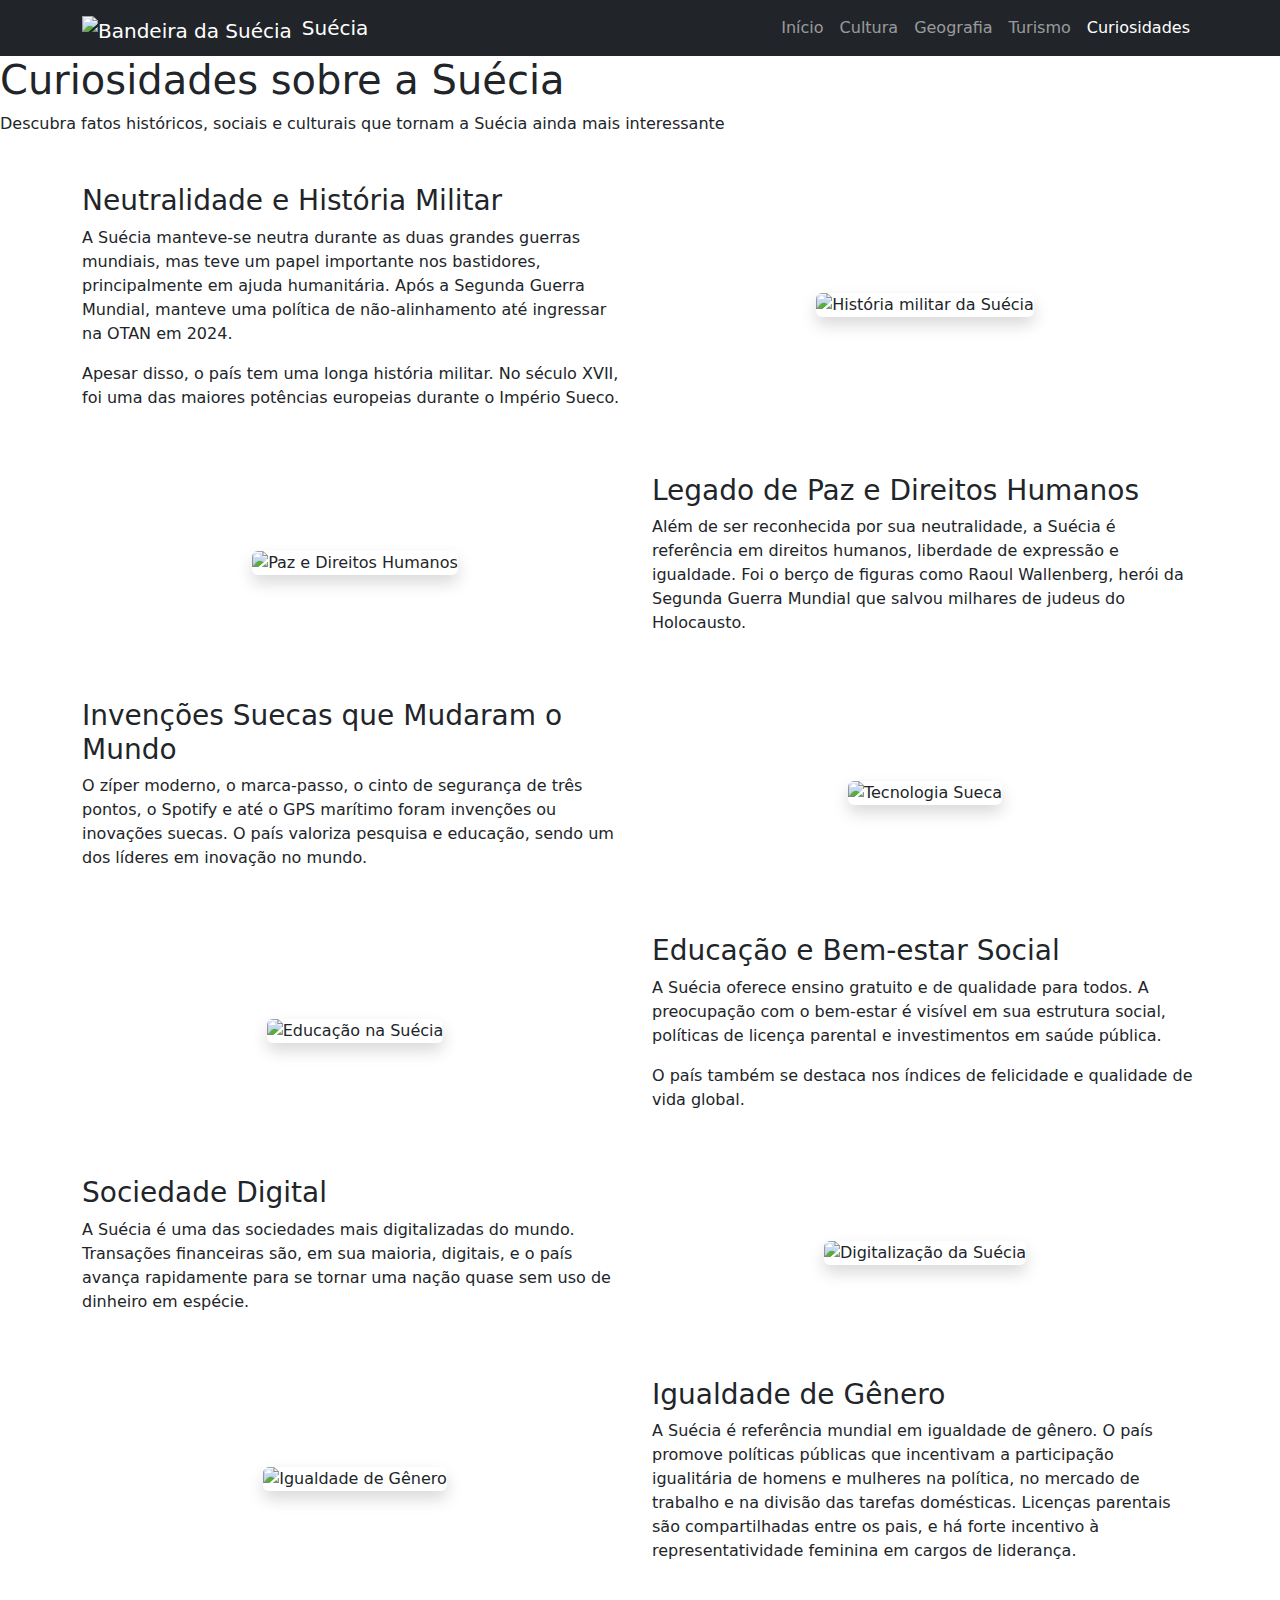
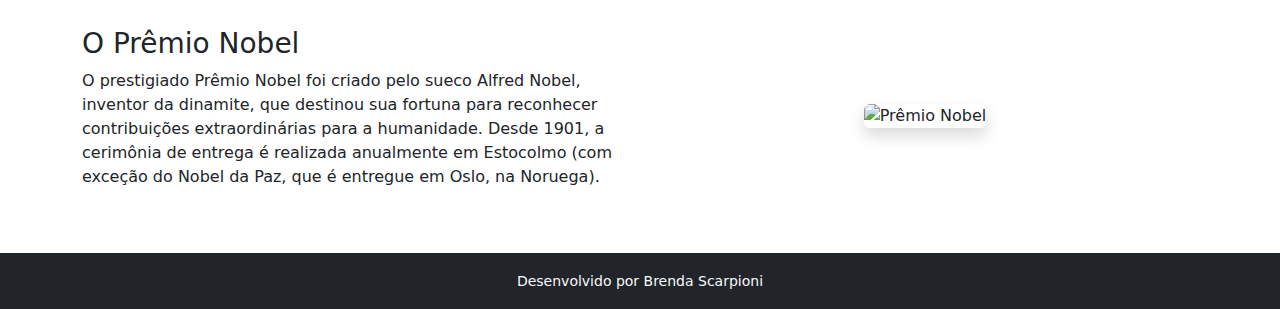
==== curiosidades.html @ c11dbe11 "Update and rename suecia/curiosidades.html to curiosidades.html" ====
<!DOCTYPE html>
<html lang="pt-br">
<head>
  <meta charset="UTF-8" />
  <meta name="viewport" content="width=device-width, initial-scale=1" />
  <title>Suécia - Curiosidades</title>
  <link href="https://cdn.jsdelivr.net/npm/bootstrap@5.3.2/dist/css/bootstrap.min.css" rel="stylesheet" />
  <link rel="stylesheet" href="style.css" />
</head>
<body>

  <!-- Menu -->
  <nav class="navbar navbar-expand-lg navbar-dark bg-dark sticky-top">
    <div class="container">
      <a class="navbar-brand d-flex align-items-center" href="index.html">
        <img src="img/bandeira.png" alt="Bandeira da Suécia" style="height: 24px; margin-right: 10px;">
        Suécia
      </a>
      <button class="navbar-toggler" type="button" data-bs-toggle="collapse" data-bs-target="#menu">
        <span class="navbar-toggler-icon"></span>
      </button>
      <div class="collapse navbar-collapse" id="menu">
        <ul class="navbar-nav ms-auto">
          <li class="nav-item"><a class="nav-link" href="index.html">Início</a></li>
          <li class="nav-item"><a class="nav-link" href="cultura.html">Cultura</a></li>
          <li class="nav-item"><a class="nav-link" href="geografia.html">Geografia</a></li>
          <li class="nav-item"><a class="nav-link" href="turismo.html">Turismo</a></li>
          <li class="nav-item"><a class="nav-link active" href="curiosidades.html">Curiosidades</a></li>
        </ul>
      </div>
    </div>
  </nav>

  <!-- Título -->
  <div class="section-title">
    <h1>Curiosidades sobre a Suécia</h1>
    <p>Descubra fatos históricos, sociais e culturais que tornam a Suécia ainda mais interessante</p>
  </div>

  <!-- Conteúdo -->
  <div class="container mt-5">

    <!-- Guerras e Neutralidade -->
    <div class="row mb-5 align-items-center">
      <div class="col-md-6">
        <h3>Neutralidade e História Militar</h3>
        <p>A Suécia manteve-se neutra durante as duas grandes guerras mundiais, mas teve um papel importante nos bastidores, principalmente em ajuda humanitária. Após a Segunda Guerra Mundial, manteve uma política de não-alinhamento até ingressar na OTAN em 2024.</p>
        <p>Apesar disso, o país tem uma longa história militar. No século XVII, foi uma das maiores potências europeias durante o Império Sueco.</p>
      </div>
      <div class="col-md-6 text-center">
        <img src="img/soldados2guerra.jpeg" alt="História militar da Suécia" class="img-fluid zoom rounded shadow">
      </div>
    </div>

    <!-- Direitos Humanos e Paz -->
    <div class="row mb-5 align-items-center flex-md-row-reverse">
      <div class="col-md-6">
        <h3>Legado de Paz e Direitos Humanos</h3>
        <p>Além de ser reconhecida por sua neutralidade, a Suécia é referência em direitos humanos, liberdade de expressão e igualdade. Foi o berço de figuras como Raoul Wallenberg, herói da Segunda Guerra Mundial que salvou milhares de judeus do Holocausto.</p>
      </div>
      <div class="col-md-6 text-center">
        <img src="img/direitos.jpg" alt="Paz e Direitos Humanos" class="img-fluid zoom rounded shadow">
      </div>
    </div>

    <!-- Tecnologia e Invenções -->
    <div class="row mb-5 align-items-center">
      <div class="col-md-6">
        <h3>Invenções Suecas que Mudaram o Mundo</h3>
        <p>O zíper moderno, o marca-passo, o cinto de segurança de três pontos, o Spotify e até o GPS marítimo foram invenções ou inovações suecas. O país valoriza pesquisa e educação, sendo um dos líderes em inovação no mundo.</p>
      </div>
      <div class="col-md-6 text-center">
        <img src="img/spotify.jpg" alt="Tecnologia Sueca" class="img-fluid zoom rounded shadow">
      </div>
    </div>

    <!-- Educação e Qualidade de Vida -->
    <div class="row mb-5 align-items-center flex-md-row-reverse">
      <div class="col-md-6">
        <h3>Educação e Bem-estar Social</h3>
        <p>A Suécia oferece ensino gratuito e de qualidade para todos. A preocupação com o bem-estar é visível em sua estrutura social, políticas de licença parental e investimentos em saúde pública.</p>
        <p>O país também se destaca nos índices de felicidade e qualidade de vida global.</p>
      </div>
      <div class="col-md-6 text-center">
        <img src="img/educação.webp" alt="Educação na Suécia" class="img-fluid zoom rounded shadow">
      </div>
    </div>

    <!-- Sociedade Digital -->
    <div class="row mb-5 align-items-center">
      <div class="col-md-6">
        <h3>Sociedade Digital</h3>
        <p>A Suécia é uma das sociedades mais digitalizadas do mundo. Transações financeiras são, em sua maioria, digitais, e o país avança rapidamente para se tornar uma nação quase sem uso de dinheiro em espécie.</p>
      </div>
      <div class="col-md-6 text-center">
        <img src="img/digitalizacao.jpg" alt="Digitalização da Suécia" class="img-fluid zoom rounded shadow">
      </div>
    </div>

    <div class="row mb-5 align-items-center flex-md-row-reverse">
      <div class="col-md-6">
        <h3>Igualdade de Gênero</h3>
        <p>A Suécia é referência mundial em igualdade de gênero. O país promove políticas públicas que incentivam a participação igualitária de homens e mulheres na política, no mercado de trabalho e na divisão das tarefas domésticas. Licenças parentais são compartilhadas entre os pais, e há forte incentivo à representatividade feminina em cargos de liderança.</p>
      </div>
      <div class="col-md-6 text-center">
        <img src="img/igualdade.jpg" alt="Igualdade de Gênero" class="img-fluid zoom rounded shadow">
      </div>
    </div>

    <!-- Curiosidade 7 - Prêmio Nobel -->
    <div class="row mb-5 align-items-center">
      <div class="col-md-6">
        <h3>O Prêmio Nobel</h3>
        <p>O prestigiado Prêmio Nobel foi criado pelo sueco Alfred Nobel, inventor da dinamite, que destinou sua fortuna para reconhecer contribuições extraordinárias para a humanidade. Desde 1901, a cerimônia de entrega é realizada anualmente em Estocolmo (com exceção do Nobel da Paz, que é entregue em Oslo, na Noruega).</p>
      </div>
      <div class="col-md-6 text-center">
        <img src="img/nobel.jpg" alt="Prêmio Nobel" class="img-fluid zoom rounded shadow">
      </div>
    </div>

  </div>

  <!-- Rodapé -->
  <footer class="text-center mt-5 p-3 bg-dark text-light">
    <small>Desenvolvido por Brenda Scarpioni</small>
  </footer>

  <script src="https://cdn.jsdelivr.net/npm/bootstrap@5.3.2/dist/js/bootstrap.bundle.min.js"></script>
</body>
</html>
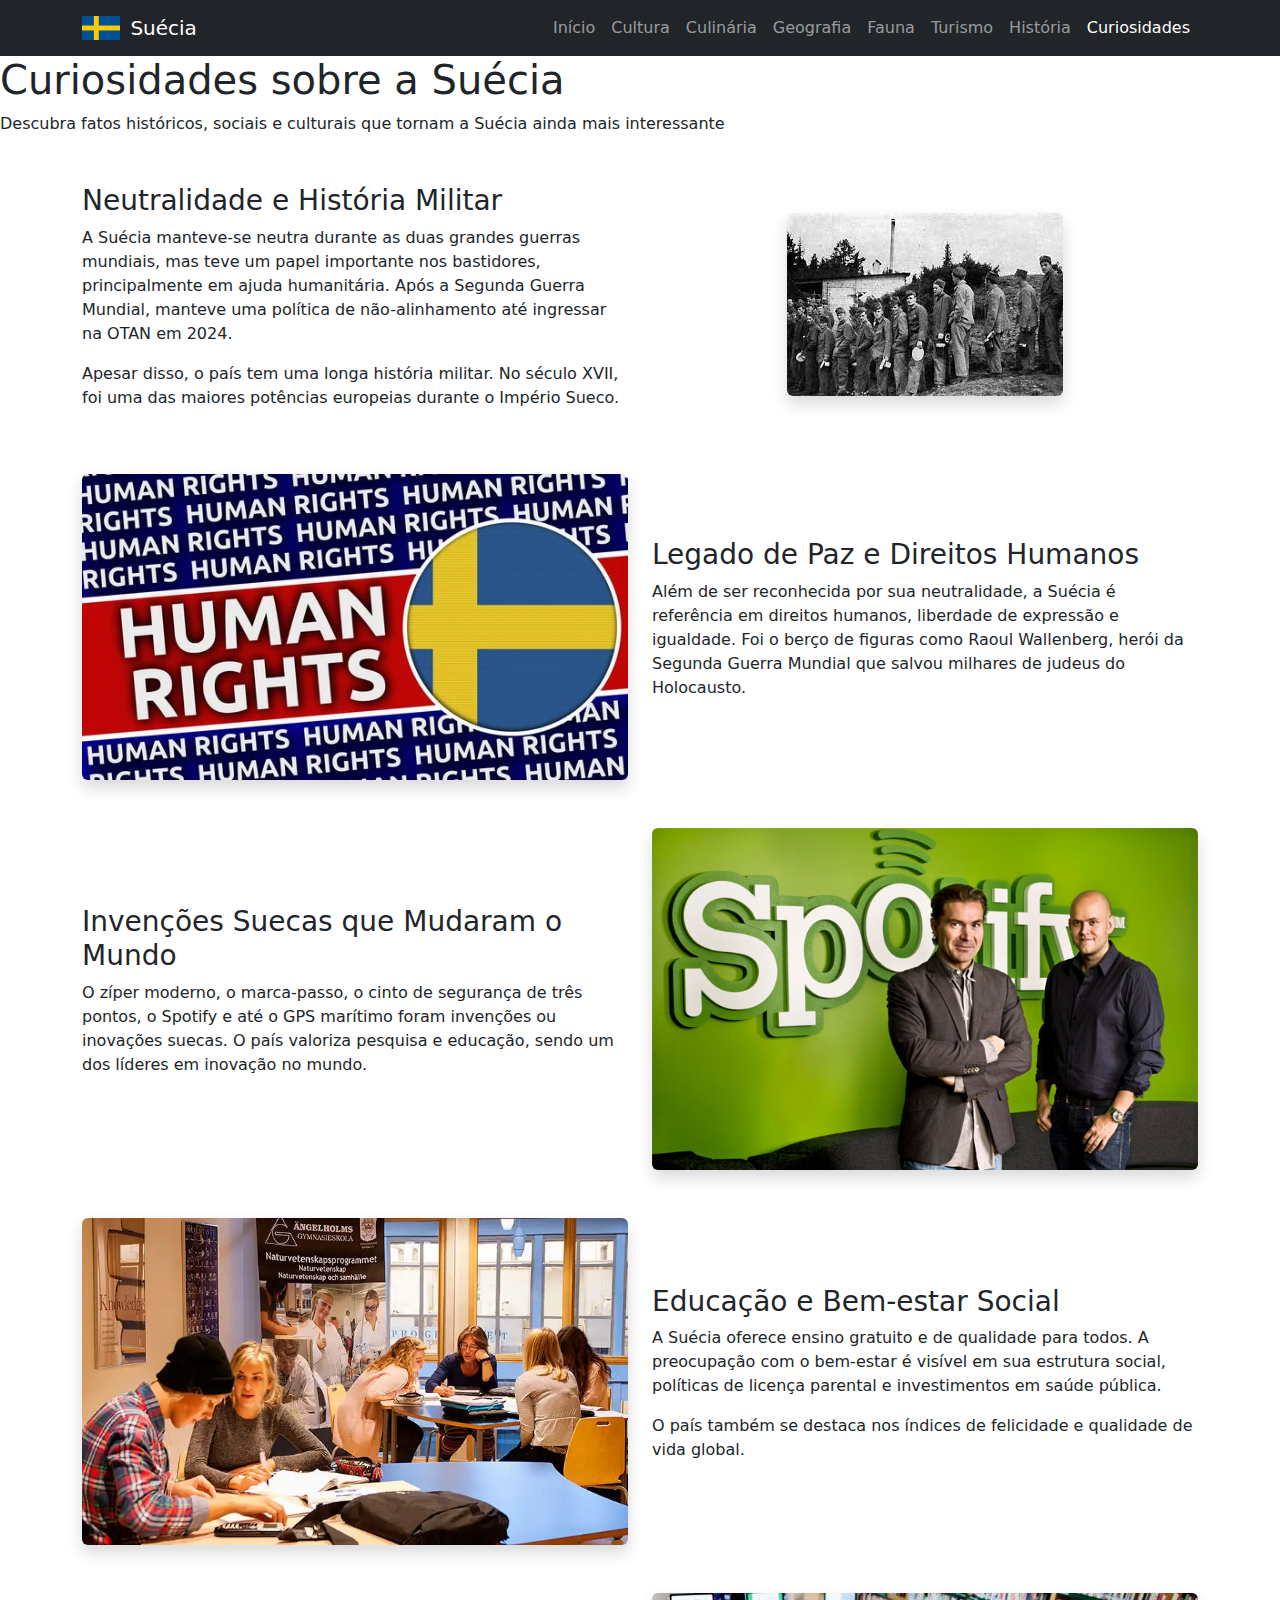
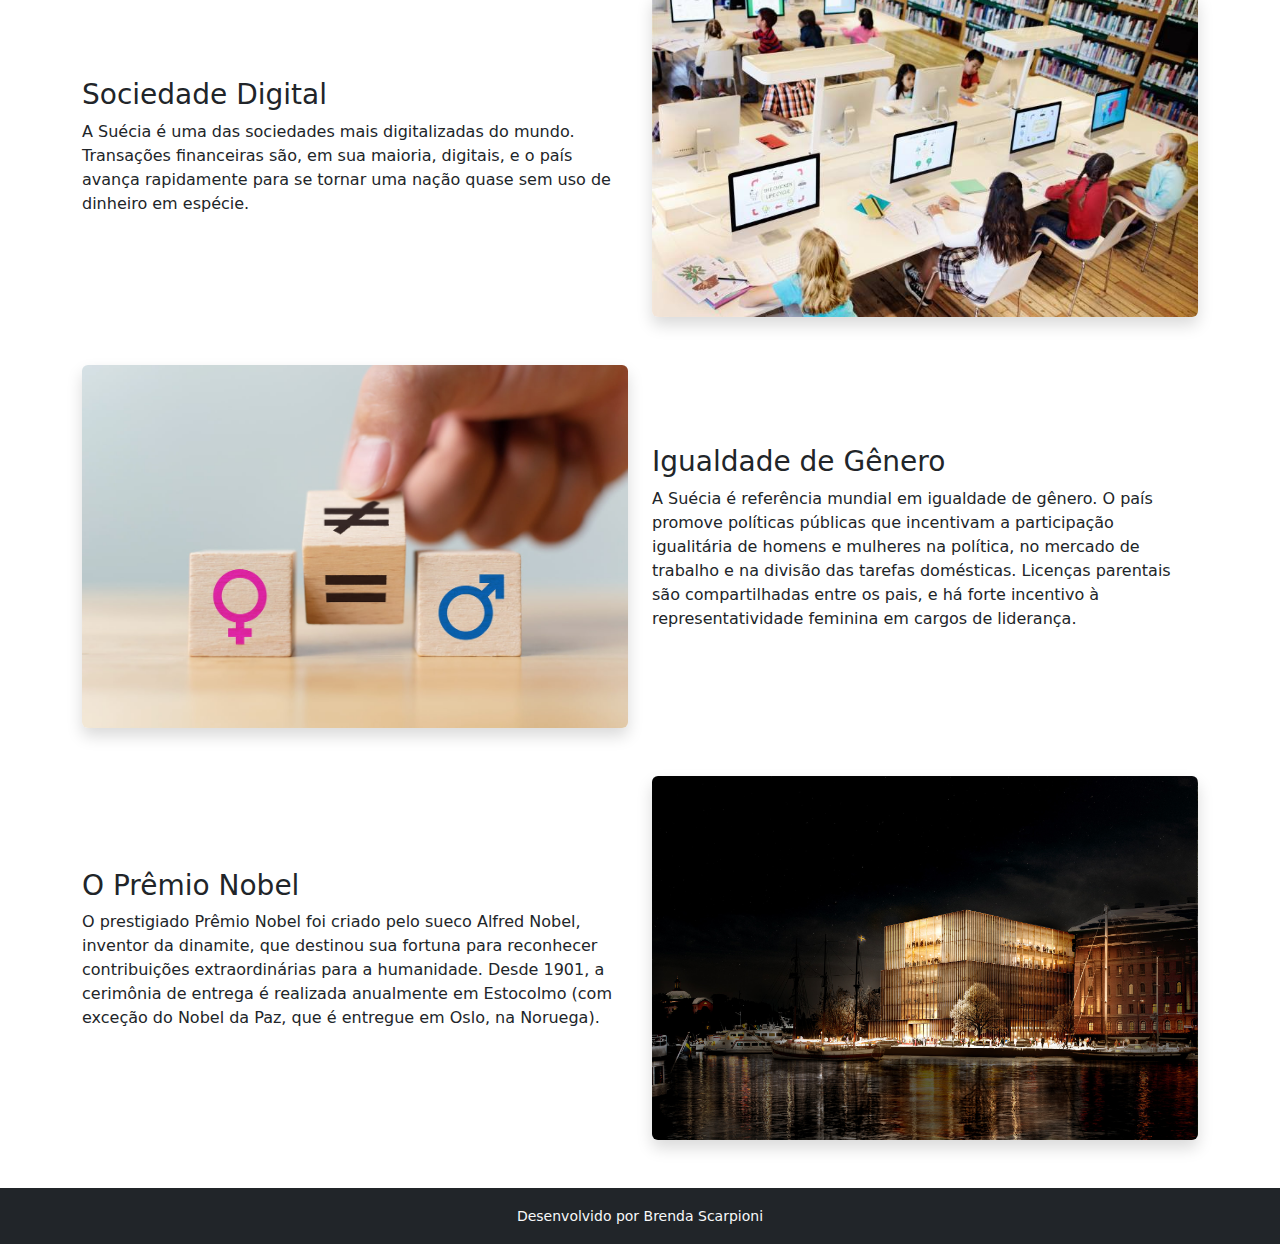
==== commit 516facf4: "Update curiosidades.html" ====
--- a/curiosidades.html
+++ b/curiosidades.html
@@ -9,7 +9,7 @@
 </head>
 <body>
 
-  <!-- Menu -->
+
   <nav class="navbar navbar-expand-lg navbar-dark bg-dark sticky-top">
     <div class="container">
       <a class="navbar-brand d-flex align-items-center" href="index.html">
@@ -23,24 +23,27 @@
         <ul class="navbar-nav ms-auto">
           <li class="nav-item"><a class="nav-link" href="index.html">Início</a></li>
           <li class="nav-item"><a class="nav-link" href="cultura.html">Cultura</a></li>
+          <li class="nav-item"><a class="nav-link" href="culinaria.html">Culinária</a></li>
           <li class="nav-item"><a class="nav-link" href="geografia.html">Geografia</a></li>
+          <li class="nav-item"><a class="nav-link" href="fauna.html">Fauna</a></li>
           <li class="nav-item"><a class="nav-link" href="turismo.html">Turismo</a></li>
+          <li class="nav-item"><a class="nav-link" href="historia.html">História</a></li>
           <li class="nav-item"><a class="nav-link active" href="curiosidades.html">Curiosidades</a></li>
         </ul>
       </div>
     </div>
   </nav>
 
-  <!-- Título -->
+
   <div class="section-title">
     <h1>Curiosidades sobre a Suécia</h1>
     <p>Descubra fatos históricos, sociais e culturais que tornam a Suécia ainda mais interessante</p>
   </div>
 
-  <!-- Conteúdo -->
+
   <div class="container mt-5">
 
-    <!-- Guerras e Neutralidade -->
+
     <div class="row mb-5 align-items-center">
       <div class="col-md-6">
         <h3>Neutralidade e História Militar</h3>
@@ -52,7 +55,7 @@
       </div>
     </div>
 
-    <!-- Direitos Humanos e Paz -->
+
     <div class="row mb-5 align-items-center flex-md-row-reverse">
       <div class="col-md-6">
         <h3>Legado de Paz e Direitos Humanos</h3>
@@ -63,7 +66,7 @@
       </div>
     </div>
 
-    <!-- Tecnologia e Invenções -->
+
     <div class="row mb-5 align-items-center">
       <div class="col-md-6">
         <h3>Invenções Suecas que Mudaram o Mundo</h3>
@@ -74,7 +77,7 @@
       </div>
     </div>
 
-    <!-- Educação e Qualidade de Vida -->
+
     <div class="row mb-5 align-items-center flex-md-row-reverse">
       <div class="col-md-6">
         <h3>Educação e Bem-estar Social</h3>
@@ -86,7 +89,7 @@
       </div>
     </div>
 
-    <!-- Sociedade Digital -->
+
     <div class="row mb-5 align-items-center">
       <div class="col-md-6">
         <h3>Sociedade Digital</h3>
@@ -107,7 +110,7 @@
       </div>
     </div>
 
-    <!-- Curiosidade 7 - Prêmio Nobel -->
+
     <div class="row mb-5 align-items-center">
       <div class="col-md-6">
         <h3>O Prêmio Nobel</h3>
@@ -120,7 +123,7 @@
 
   </div>
 
-  <!-- Rodapé -->
+
   <footer class="text-center mt-5 p-3 bg-dark text-light">
     <small>Desenvolvido por Brenda Scarpioni</small>
   </footer>
